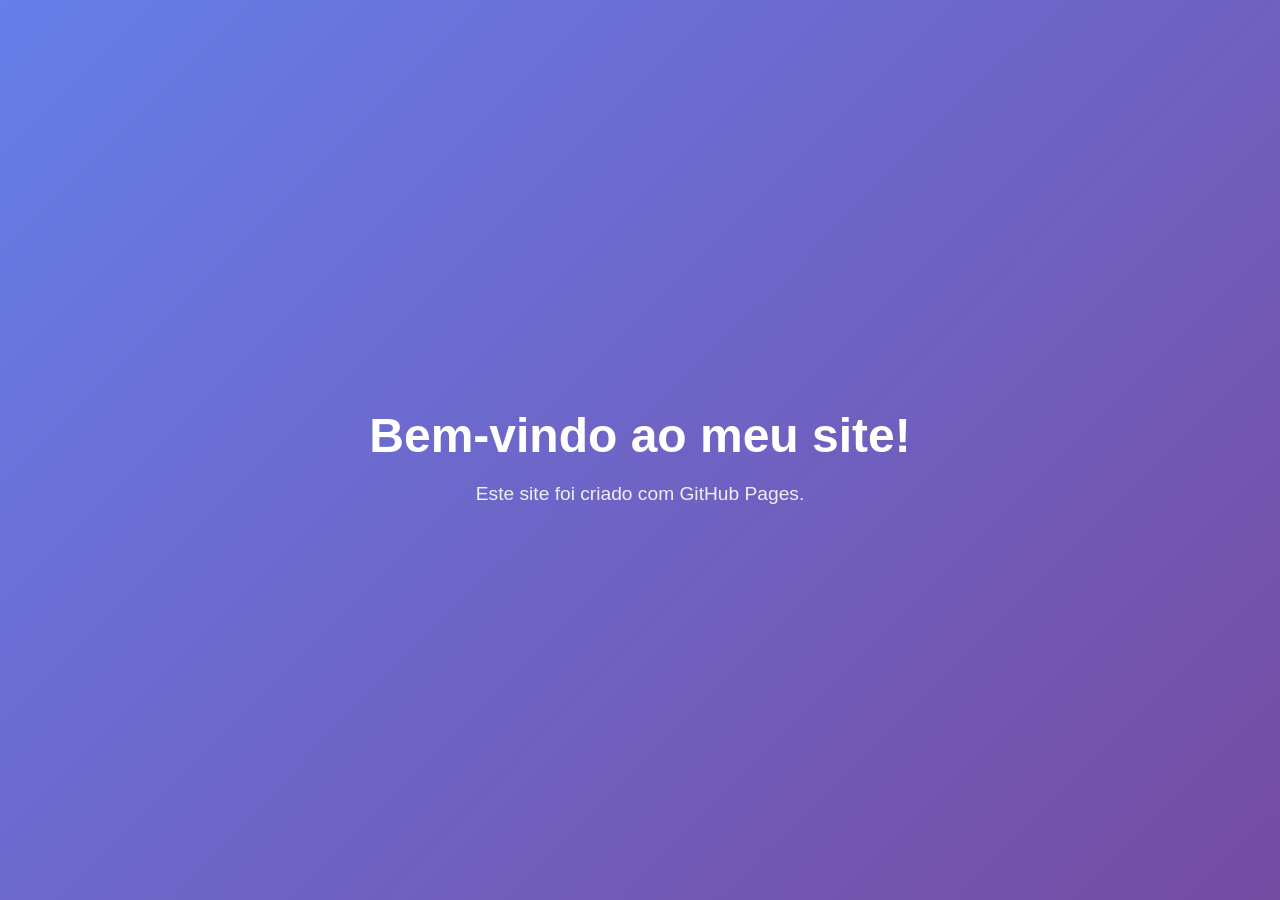
==== index.html @ e205788f "Create index.html" ====
<!DOCTYPE html>
  <html lang="pt-BR">
  <head>
    <meta charset="UTF-8">
    <meta name="viewport" content="width=device-width, initial-scale=1.0">
    <title>Meu Site</title>
    <style>
      body {
        font-family: Arial, sans-serif;
      display: flex;
      justify-content: center;
      align-items: center;
      min-height: 100vh;
      margin: 0;
      background: linear-gradient(135deg, #667eea 0%, #764ba2 100%);
      color: white;
      text-align: center;
}
    .container {
            padding: 40px;
}
    h1 {
            font-size: 3rem;
      margin-bottom: 10px;
}
    p {
            font-size: 1.2rem;
      opacity: 0.9;
}
  </style>
    </head>
    <body>
      <div class="container">
        <h1>Bem-vindo ao meu site!</h1>
    <p>Este site foi criado com GitHub Pages.</p>
  </div>
</body>
    </html>
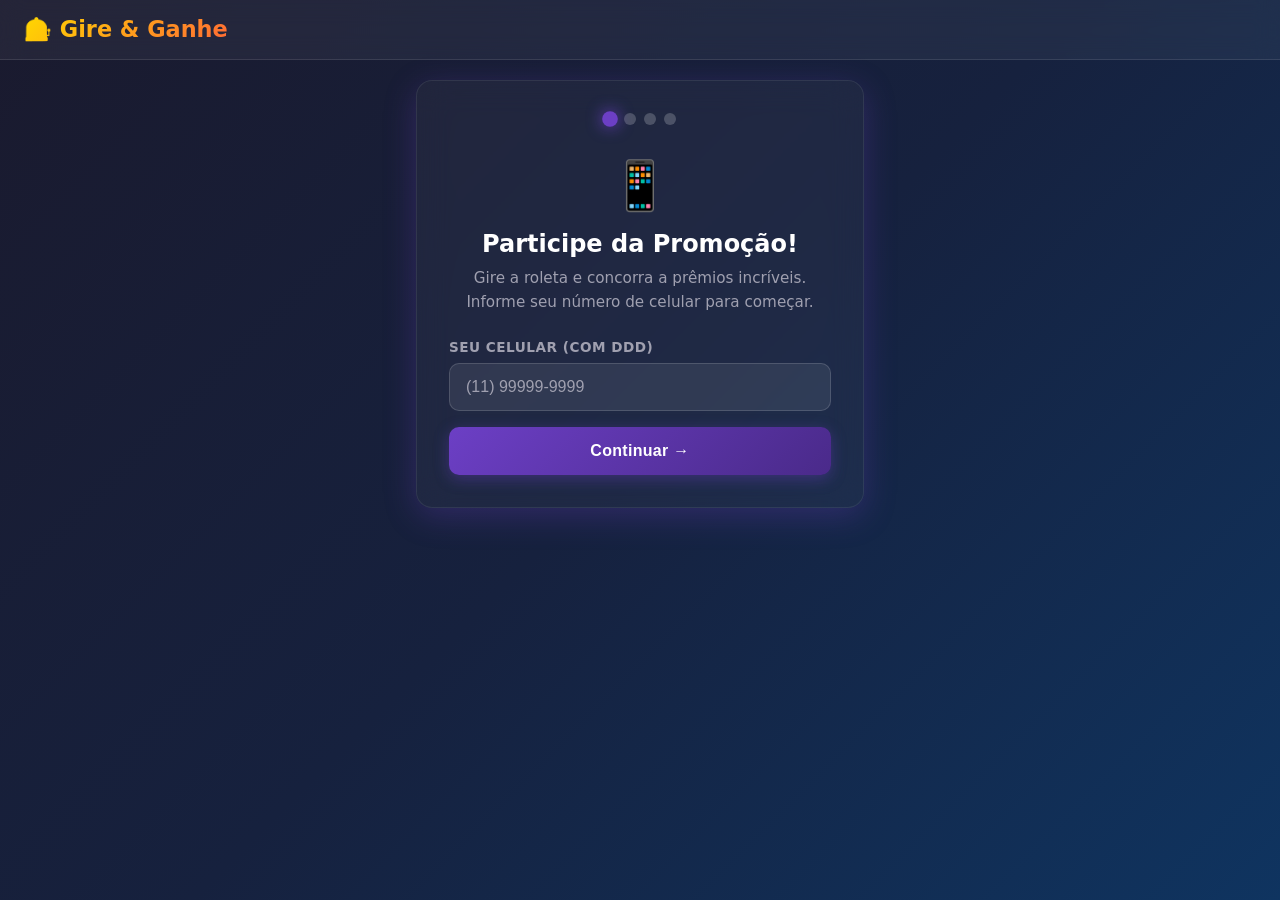
==== commit afcdedc7: "Update index.html" ====
--- a/index.html
+++ b/index.html
@@ -1,38 +1,145 @@
 <!DOCTYPE html>
-  <html lang="pt-BR">
-  <head>
-    <meta charset="UTF-8">
-    <meta name="viewport" content="width=device-width, initial-scale=1.0">
-    <title>Meu Site</title>
-    <style>
-      body {
-        font-family: Arial, sans-serif;
-      display: flex;
-      justify-content: center;
-      align-items: center;
-      min-height: 100vh;
-      margin: 0;
-      background: linear-gradient(135deg, #667eea 0%, #764ba2 100%);
-      color: white;
-      text-align: center;
-}
-    .container {
-            padding: 40px;
-}
-    h1 {
-            font-size: 3rem;
-      margin-bottom: 10px;
-}
-    p {
-            font-size: 1.2rem;
-      opacity: 0.9;
-}
-  </style>
-    </head>
-    <body>
-      <div class="container">
-        <h1>Bem-vindo ao meu site!</h1>
-    <p>Este site foi criado com GitHub Pages.</p>
-  </div>
+<html lang="pt-BR">
+<head>
+  <meta charset="UTF-8">
+  <meta name="viewport" content="width=device-width, initial-scale=1.0">
+  <title>Gire e Ganhe!</title>
+  <link rel="stylesheet" href="css/style.css">
+  <!-- CONFIG: edite config.js com suas credenciais do Supabase -->
+  <script src="js/config.js"></script>
+</head>
+<body>
+
+<!-- HEADER -->
+<header class="site-header">
+  <div class="logo">🎰 Gire &amp; Ganhe</div>
+  <div class="campaign-name" id="campaignName"></div>
+</header>
+
+<!-- MAIN -->
+<div class="container">
+  <div class="card-glass">
+
+    <!-- INDICADOR DE PASSOS -->
+    <div class="steps-indicator">
+      <div class="step-dot active" title="Seu número"></div>
+      <div class="step-dot" title="WhatsApp"></div>
+      <div class="step-dot" title="Roleta"></div>
+      <div class="step-dot" title="Resultado"></div>
+    </div>
+
+    <!-- ====== PASSO 1: TELEFONE ====== -->
+    <div class="phone-step active" id="phoneStep">
+      <div class="step-icon">📱</div>
+      <h1 class="step-title">Participe da Promoção!</h1>
+      <p class="step-desc" id="campaignDesc">Gire a roleta e concorra a prêmios incríveis.<br>Informe seu número de celular para começar.</p>
+
+      <div class="input-group">
+        <label for="phoneInput">Seu celular (com DDD)</label>
+        <input type="tel" id="phoneInput" class="input-field" placeholder="(11) 99999-9999" maxlength="15" inputmode="numeric">
+        <div class="input-error" id="phoneError"></div>
+      </div>
+
+      <button class="btn btn-primary" id="btnCheckPhone">Continuar →</button>
+    </div>
+
+    <!-- ====== PASSO COOLDOWN ====== -->
+    <div class="phone-step" id="cooldownStep">
+      <div class="step-icon">⏳</div>
+      <h2 class="step-title">Volte em Breve!</h2>
+      <p class="step-desc">Você já participou hoje. Sua próxima jogada estará disponível em:</p>
+      <div style="text-align:center;font-size:2.5rem;font-weight:800;color:var(--accent);margin:20px 0" id="cooldownTime">--h --min</div>
+      <p class="step-desc">Cada número pode participar uma vez a cada 24 horas.</p>
+      <button class="btn btn-secondary" onclick="showStep('phone');document.getElementById('phoneInput').value=''">← Voltar</button>
+    </div>
+
+    <!-- ====== PASSO 2: WHATSAPP ====== -->
+    <div class="whatsapp-step" id="whatsappStep">
+      <div class="step-icon">💬</div>
+      <h2 class="step-title">Entre no Grupo!</h2>
+      <p class="step-desc">
+        Para girar a roleta, entre no nosso grupo exclusivo do WhatsApp.<br>
+        <strong id="campaignNameWhats"></strong><br>
+        Assim que você entrar, a roleta será liberada automaticamente!
+      </p>
+
+      <div class="status-bar info" id="whatsappStatus" style="display:none">
+        <span class="status-dot"></span>
+        <span>Clique no botão abaixo para abrir o grupo.</span>
+      </div>
+
+      <button class="btn btn-whatsapp" id="btnOpenWhatsApp">
+        📲 Entrar no Grupo do WhatsApp
+      </button>
+
+      <p style="text-align:center;color:var(--text-muted);font-size:0.8rem;margin-top:16px">
+        O sistema verificará automaticamente sua entrada no grupo.<br>
+        Não feche esta página!
+      </p>
+    </div>
+
+    <!-- ====== PASSO 3: ROLETA ====== -->
+    <div class="roulette-step" id="rouletteStep">
+
+      <!-- Countdown -->
+      <div id="countdownSection">
+        <div class="countdown-overlay">
+          <p class="countdown-text">Preparando sua roleta...</p>
+          <div class="countdown-number" id="countdownNumber">5</div>
+          <p class="countdown-text">Segure firme! 🎉</p>
+        </div>
+      </div>
+
+      <!-- Roleta -->
+      <div id="rouletteSection" style="display:none">
+        <h2 class="step-title" style="margin-bottom:4px">É a sua vez!</h2>
+        <p class="step-desc" style="margin-bottom:16px">Clique no botão e gire a roleta!</p>
+
+        <div class="roulette-wrapper">
+          <div class="roulette-pointer">▼</div>
+          <canvas id="rouletteCanvas"></canvas>
+        </div>
+
+        <div class="spin-btn-wrapper" style="margin-top:20px">
+          <button class="btn btn-primary" id="btnSpin">🎰 GIRAR ROLETA</button>
+        </div>
+      </div>
+    </div>
+
+    <!-- ====== PASSO 4: RESULTADO ====== -->
+    <div class="result-step" id="resultStep">
+      <div class="result-card">
+        <div class="result-icon" id="resultIcon">🎉</div>
+        <div class="result-prize" id="resultPrize">Parabéns!</div>
+        <p class="result-desc" id="resultDesc"></p>
+
+        <div class="result-code" id="resultCodeSection" style="display:none">
+          <div class="result-code-label">Seu código de resgate:</div>
+          <div class="result-code-value" id="resultCode"></div>
+          <p style="font-size:0.8rem;color:var(--text-muted);margin-top:8px">
+            Apresente este código ao atendente para retirar seu prêmio.
+          </p>
+        </div>
+
+        <div class="status-bar info" id="resultInstruction" style="display:none">
+          <span class="status-dot"></span>
+          <span></span>
+        </div>
+
+        <p class="result-timer" id="resultNextPlay"></p>
+
+        <button class="btn btn-secondary" style="margin-top:16px"
+          onclick="location.reload()">Jogar Novamente (próximo dia)</button>
+      </div>
+    </div>
+
+  </div><!-- /card-glass -->
+</div><!-- /container -->
+
+<!-- TOAST CONTAINER -->
+<div class="toast-container"></div>
+
+<script src="js/roulette.js"></script>
+<script src="js/app.js"></script>
 </body>
-    </html>
+</html>
--- a/css/style.css
+++ b/css/style.css
@@ -0,0 +1,159 @@
+:root {
+  --primary: #6C3FC5;
+  --primary-dark: #4A2A8A;
+  --secondary: #FF6B35;
+  --accent: #FFD700;
+  --success: #2ECC71;
+  --danger: #E74C3C;
+  --dark: #1A1A2E;
+  --dark2: #16213E;
+  --dark3: #0F3460;
+  --light: #F8F9FA;
+  --text: #FFFFFF;
+  --text-muted: #A0A0B0;
+  --border-radius: 16px;
+  --shadow: 0 8px 32px rgba(108,63,197,0.3);
+  --shadow-lg: 0 16px 48px rgba(0,0,0,0.4);
+}
+* { margin:0; padding:0; box-sizing:border-box; }
+html, body { height:100%; font-family:'Segoe UI',system-ui,sans-serif; background:var(--dark); color:var(--text); overflow-x:hidden; }
+body { background: linear-gradient(135deg, #1A1A2E 0%, #16213E 50%, #0F3460 100%); min-height:100vh; }
+.site-header { background:rgba(255,255,255,0.05); backdrop-filter:blur(12px); border-bottom:1px solid rgba(255,255,255,0.1); padding:16px 24px; display:flex; align-items:center; justify-content:space-between; position:sticky; top:0; z-index:100; }
+.site-header .logo { font-size:1.4rem; font-weight:800; background:linear-gradient(135deg,var(--accent),var(--secondary)); -webkit-background-clip:text; -webkit-text-fill-color:transparent; }
+.site-header .campaign-name { font-size:0.9rem; color:var(--text-muted); }
+.container { max-width:480px; margin:0 auto; padding:20px 16px; }
+.container-wide { max-width:1100px; margin:0 auto; padding:20px 24px; }
+.card { background:rgba(255,255,255,0.06); border:1px solid rgba(255,255,255,0.1); border-radius:var(--border-radius); padding:24px; margin-bottom:20px; backdrop-filter:blur(8px); }
+.card-glass { background:rgba(255,255,255,0.04); border:1px solid rgba(255,255,255,0.08); border-radius:var(--border-radius); padding:32px; backdrop-filter:blur(16px); box-shadow:var(--shadow); }
+.steps-indicator { display:flex; justify-content:center; gap:8px; margin-bottom:32px; }
+.step-dot { width:12px; height:12px; border-radius:50%; background:rgba(255,255,255,0.2); transition:all .3s; }
+.step-dot.active { background:var(--primary); transform:scale(1.3); box-shadow:0 0 12px var(--primary); }
+.step-dot.done { background:var(--success); }
+.phone-step,.whatsapp-step,.roulette-step,.result-step { display:none; }
+.phone-step.active,.whatsapp-step.active,.roulette-step.active,.result-step.active { display:block; animation:fadeSlide .4s ease; }
+@keyframes fadeSlide { from{opacity:0;transform:translateY(20px)} to{opacity:1;transform:translateY(0)} }
+.step-icon { font-size:3rem; text-align:center; margin-bottom:16px; }
+.step-title { font-size:1.5rem; font-weight:700; text-align:center; margin-bottom:8px; }
+.step-desc { color:var(--text-muted); text-align:center; font-size:0.95rem; margin-bottom:24px; line-height:1.6; }
+.input-group { margin-bottom:16px; }
+.input-group label { display:block; font-size:0.85rem; color:var(--text-muted); margin-bottom:8px; font-weight:600; text-transform:uppercase; letter-spacing:.5px; }
+.input-field { width:100%; padding:14px 16px; background:rgba(255,255,255,0.08); border:1px solid rgba(255,255,255,0.15); border-radius:10px; color:var(--text); font-size:1rem; transition:all .3s; }
+.input-field:focus { outline:none; border-color:var(--primary); background:rgba(108,63,197,0.15); box-shadow:0 0 0 3px rgba(108,63,197,0.2); }
+.input-field::placeholder { color:var(--text-muted); }
+.input-field.error { border-color:var(--danger); }
+.input-error { color:var(--danger); font-size:0.8rem; margin-top:4px; display:none; }
+.input-error.show { display:block; }
+.btn { width:100%; padding:15px 24px; border:none; border-radius:10px; font-size:1rem; font-weight:700; cursor:pointer; transition:all .3s; position:relative; overflow:hidden; letter-spacing:.3px; }
+.btn:disabled { opacity:.5; cursor:not-allowed; }
+.btn-primary { background:linear-gradient(135deg,var(--primary),var(--primary-dark)); color:#fff; box-shadow:0 4px 15px rgba(108,63,197,0.4); }
+.btn-primary:hover:not(:disabled) { transform:translateY(-2px); box-shadow:0 8px 25px rgba(108,63,197,0.6); }
+.btn-whatsapp { background:linear-gradient(135deg,#25D366,#128C7E); color:#fff; box-shadow:0 4px 15px rgba(37,211,102,0.4); }
+.btn-whatsapp:hover:not(:disabled) { transform:translateY(-2px); box-shadow:0 8px 25px rgba(37,211,102,0.6); }
+.btn-secondary { background:rgba(255,255,255,0.1); color:#fff; border:1px solid rgba(255,255,255,0.2); }
+.btn-secondary:hover:not(:disabled) { background:rgba(255,255,255,0.15); }
+.btn-danger { background:linear-gradient(135deg,var(--danger),#C0392B); color:#fff; }
+.btn-success { background:linear-gradient(135deg,var(--success),#27AE60); color:#fff; }
+.btn-sm { padding:8px 16px; font-size:0.85rem; width:auto; border-radius:8px; }
+.status-bar { display:flex; align-items:center; gap:10px; padding:12px 16px; border-radius:10px; margin-bottom:16px; font-size:0.9rem; }
+.status-bar.waiting { background:rgba(255,193,7,0.15); border:1px solid rgba(255,193,7,0.3); color:#FFD700; }
+.status-bar.success { background:rgba(46,204,113,0.15); border:1px solid rgba(46,204,113,0.3); color:var(--success); }
+.status-bar.error { background:rgba(231,76,60,0.15); border:1px solid rgba(231,76,60,0.3); color:var(--danger); }
+.status-bar.info { background:rgba(108,63,197,0.15); border:1px solid rgba(108,63,197,0.3); color:#A78BFA; }
+.status-dot { width:8px; height:8px; border-radius:50%; flex-shrink:0; }
+.status-bar.waiting .status-dot { background:#FFD700; animation:pulse 1.5s infinite; }
+.status-bar.success .status-dot { background:var(--success); }
+.status-bar.error .status-dot { background:var(--danger); }
+@keyframes pulse { 0%,100%{opacity:1;transform:scale(1)} 50%{opacity:.6;transform:scale(1.3)} }
+.countdown-overlay { text-align:center; padding:40px 0; }
+.countdown-number { font-size:8rem; font-weight:900; line-height:1; background:linear-gradient(135deg,var(--accent),var(--secondary)); -webkit-background-clip:text; -webkit-text-fill-color:transparent; animation:countPop .7s ease; }
+@keyframes countPop { from{transform:scale(2);opacity:0} to{transform:scale(1);opacity:1} }
+.countdown-text { color:var(--text-muted); font-size:1.1rem; margin-top:12px; }
+.roulette-wrapper { position:relative; display:flex; flex-direction:column; align-items:center; padding:20px 0; }
+.roulette-pointer { font-size:2.5rem; margin-bottom:-12px; z-index:10; filter:drop-shadow(0 4px 8px rgba(0,0,0,0.5)); }
+#rouletteCanvas { border-radius:50%; box-shadow:0 0 60px rgba(108,63,197,0.5), 0 0 0 4px var(--primary), 0 0 0 8px rgba(108,63,197,0.3); }
+.roulette-center { position:absolute; top:50%; left:50%; transform:translate(-50%,calc(-50% + 20px)); width:50px; height:50px; background:var(--dark); border-radius:50%; border:4px solid var(--accent); box-shadow:0 0 20px rgba(255,215,0,0.5); z-index:5; display:flex; align-items:center; justify-content:center; font-size:1.4rem; }
+.result-card { text-align:center; padding:32px; }
+.result-icon { font-size:5rem; margin-bottom:16px; animation:bounceIn .6s; }
+@keyframes bounceIn { 0%{transform:scale(0)} 60%{transform:scale(1.2)} 100%{transform:scale(1)} }
+.result-prize { font-size:1.8rem; font-weight:800; margin-bottom:8px; background:linear-gradient(135deg,var(--accent),var(--secondary)); -webkit-background-clip:text; -webkit-text-fill-color:transparent; }
+.result-desc { color:var(--text-muted); margin-bottom:24px; }
+.result-code { background:rgba(255,215,0,0.1); border:2px dashed var(--accent); border-radius:12px; padding:16px; margin-bottom:24px; }
+.result-code-label { font-size:0.8rem; color:var(--text-muted); margin-bottom:4px; }
+.result-code-value { font-size:1.5rem; font-weight:800; color:var(--accent); letter-spacing:3px; }
+.confetti-container { position:fixed; top:0; left:0; width:100%; height:100%; pointer-events:none; z-index:9999; overflow:hidden; }
+.confetti-piece { position:absolute; width:10px; height:10px; top:-10px; animation:confettiFall linear forwards; }
+@keyframes confettiFall { to{transform:translateY(110vh) rotate(720deg);opacity:0} }
+.admin-sidebar { width:240px; background:rgba(255,255,255,0.04); border-right:1px solid rgba(255,255,255,0.08); min-height:100vh; position:fixed; top:0; left:0; padding:20px 0; display:flex; flex-direction:column; }
+.admin-sidebar .logo { padding:16px 20px 24px; font-size:1.2rem; font-weight:800; background:linear-gradient(135deg,var(--accent),var(--secondary)); -webkit-background-clip:text; -webkit-text-fill-color:transparent; border-bottom:1px solid rgba(255,255,255,0.08); margin-bottom:8px; }
+.admin-nav a { display:flex; align-items:center; gap:10px; padding:12px 20px; color:var(--text-muted); text-decoration:none; font-size:0.95rem; transition:all .2s; border-left:3px solid transparent; }
+.admin-nav a:hover,.admin-nav a.active { color:var(--text); background:rgba(108,63,197,0.15); border-left-color:var(--primary); }
+.admin-main { margin-left:240px; padding:24px; min-height:100vh; }
+.admin-page { display:none; }
+.admin-page.active { display:block; }
+.page-title { font-size:1.6rem; font-weight:700; margin-bottom:4px; }
+.page-subtitle { color:var(--text-muted); margin-bottom:28px; font-size:0.9rem; }
+.stats-grid { display:grid; grid-template-columns:repeat(auto-fit,minmax(200px,1fr)); gap:16px; margin-bottom:28px; }
+.stat-card { background:rgba(255,255,255,0.06); border:1px solid rgba(255,255,255,0.1); border-radius:var(--border-radius); padding:20px; }
+.stat-card .stat-icon { font-size:2rem; margin-bottom:10px; }
+.stat-card .stat-value { font-size:2rem; font-weight:800; }
+.stat-card .stat-label { color:var(--text-muted); font-size:0.85rem; }
+.table-wrapper { overflow-x:auto; border-radius:var(--border-radius); border:1px solid rgba(255,255,255,0.08); }
+.data-table { width:100%; border-collapse:collapse; }
+.data-table th { background:rgba(255,255,255,0.06); padding:12px 16px; text-align:left; font-size:0.8rem; text-transform:uppercase; letter-spacing:.5px; color:var(--text-muted); }
+.data-table td { padding:12px 16px; border-top:1px solid rgba(255,255,255,0.05); font-size:0.9rem; }
+.data-table tr:hover td { background:rgba(255,255,255,0.03); }
+.badge { display:inline-flex; align-items:center; gap:4px; padding:4px 10px; border-radius:20px; font-size:0.75rem; font-weight:600; }
+.badge-green { background:rgba(46,204,113,0.15); color:#2ECC71; }
+.badge-yellow { background:rgba(255,215,0,0.15); color:#FFD700; }
+.badge-red { background:rgba(231,76,60,0.15); color:#E74C3C; }
+.badge-blue { background:rgba(108,63,197,0.15); color:#A78BFA; }
+.modal-overlay { position:fixed; inset:0; background:rgba(0,0,0,0.7); backdrop-filter:blur(4px); z-index:1000; display:none; align-items:center; justify-content:center; padding:20px; }
+.modal-overlay.open { display:flex; }
+.modal { background:#16213E; border:1px solid rgba(255,255,255,0.1); border-radius:20px; padding:32px; width:100%; max-width:560px; max-height:90vh; overflow-y:auto; box-shadow:0 16px 48px rgba(0,0,0,0.4); animation:modalIn .3s ease; }
+@keyframes modalIn { from{transform:scale(.95);opacity:0} to{transform:scale(1);opacity:1} }
+.modal-header { display:flex; align-items:center; justify-content:space-between; margin-bottom:24px; }
+.modal-title { font-size:1.2rem; font-weight:700; }
+.modal-close { background:rgba(255,255,255,0.1); border:none; color:#fff; width:32px; height:32px; border-radius:50%; cursor:pointer; font-size:1.1rem; }
+.modal-footer { display:flex; gap:10px; justify-content:flex-end; margin-top:24px; }
+.form-grid { display:grid; grid-template-columns:1fr 1fr; gap:16px; }
+.form-full { grid-column:1/-1; }
+.form-label { display:block; font-size:0.82rem; color:#A0A0B0; margin-bottom:6px; font-weight:600; text-transform:uppercase; letter-spacing:.4px; }
+.form-control { width:100%; padding:10px 12px; background:rgba(255,255,255,0.08); border:1px solid rgba(255,255,255,0.12); border-radius:8px; color:#fff; font-size:0.9rem; transition:border .2s; }
+.form-control:focus { outline:none; border-color:#6C3FC5; background:rgba(108,63,197,0.1); }
+.form-control option { background:#16213E; }
+.progress-bar-wrap { background:rgba(255,255,255,0.08); border-radius:10px; overflow:hidden; height:8px; margin:8px 0; }
+.progress-bar { height:100%; border-radius:10px; background:linear-gradient(90deg,#6C3FC5,#FF6B35); transition:width .5s; }
+.toggle { position:relative; width:44px; height:24px; flex-shrink:0; }
+.toggle input { opacity:0; width:0; height:0; }
+.toggle-slider { position:absolute; inset:0; background:rgba(255,255,255,0.15); border-radius:24px; cursor:pointer; transition:.3s; }
+.toggle-slider:before { content:''; position:absolute; width:18px; height:18px; left:3px; top:3px; background:#fff; border-radius:50%; transition:.3s; }
+.toggle input:checked + .toggle-slider { background:#6C3FC5; }
+.toggle input:checked + .toggle-slider:before { transform:translateX(20px); }
+.toast-container { position:fixed; top:20px; right:20px; z-index:9999; display:flex; flex-direction:column; gap:10px; }
+.toast { background:#16213E; border:1px solid rgba(255,255,255,0.1); border-radius:10px; padding:14px 18px; display:flex; align-items:center; gap:10px; min-width:280px; animation:toastIn .3s ease; }
+@keyframes toastIn { from{transform:translateX(100%);opacity:0} to{transform:translateX(0);opacity:1} }
+.toast.success { border-left:4px solid #2ECC71; }
+.toast.error { border-left:4px solid #E74C3C; }
+.toast.info { border-left:4px solid #6C3FC5; }
+.toast.warning { border-left:4px solid #FFD700; }
+.prize-item { display:flex; align-items:center; gap:12px; padding:14px 16px; background:rgba(255,255,255,0.04); border:1px solid rgba(255,255,255,0.08); border-radius:10px; margin-bottom:8px; }
+.prize-color-dot { width:20px; height:20px; border-radius:50%; flex-shrink:0; }
+.prize-info { flex:1; }
+.prize-name { font-weight:600; font-size:0.95rem; }
+.prize-meta { font-size:0.8rem; color:#A0A0B0; margin-top:2px; }
+.prize-actions { display:flex; gap:6px; }
+.loader { display:inline-block; width:20px; height:20px; border:3px solid rgba(255,255,255,0.2); border-top-color:#fff; border-radius:50%; animation:spin .7s linear infinite; }
+@keyframes spin { to{transform:rotate(360deg)} }
+.divider { height:1px; background:rgba(255,255,255,0.08); margin:20px 0; }
+::-webkit-scrollbar { width:6px; height:6px; }
+::-webkit-scrollbar-track { background:transparent; }
+::-webkit-scrollbar-thumb { background:rgba(255,255,255,0.15); border-radius:3px; }
+@media(max-width:768px) {
+  .admin-sidebar { transform:translateX(-100%); transition:transform .3s; z-index:200; }
+  .admin-sidebar.open { transform:translateX(0); }
+  .admin-main { margin-left:0; padding:16px; }
+  .form-grid { grid-template-columns:1fr; }
+  .stats-grid { grid-template-columns:1fr 1fr; }
+}
+.admin-mobile-toggle { display:none; position:fixed; top:16px; left:16px; z-index:300; background:#6C3FC5; border:none; color:#fff; width:40px; height:40px; border-radius:10px; align-items:center; justify-content:center; cursor:pointer; font-size:1.2rem; box-shadow:0 8px 32px rgba(108,63,197,0.3); }
+@media(max-width:768px) { .admin-mobile-toggle { display:flex; } }
